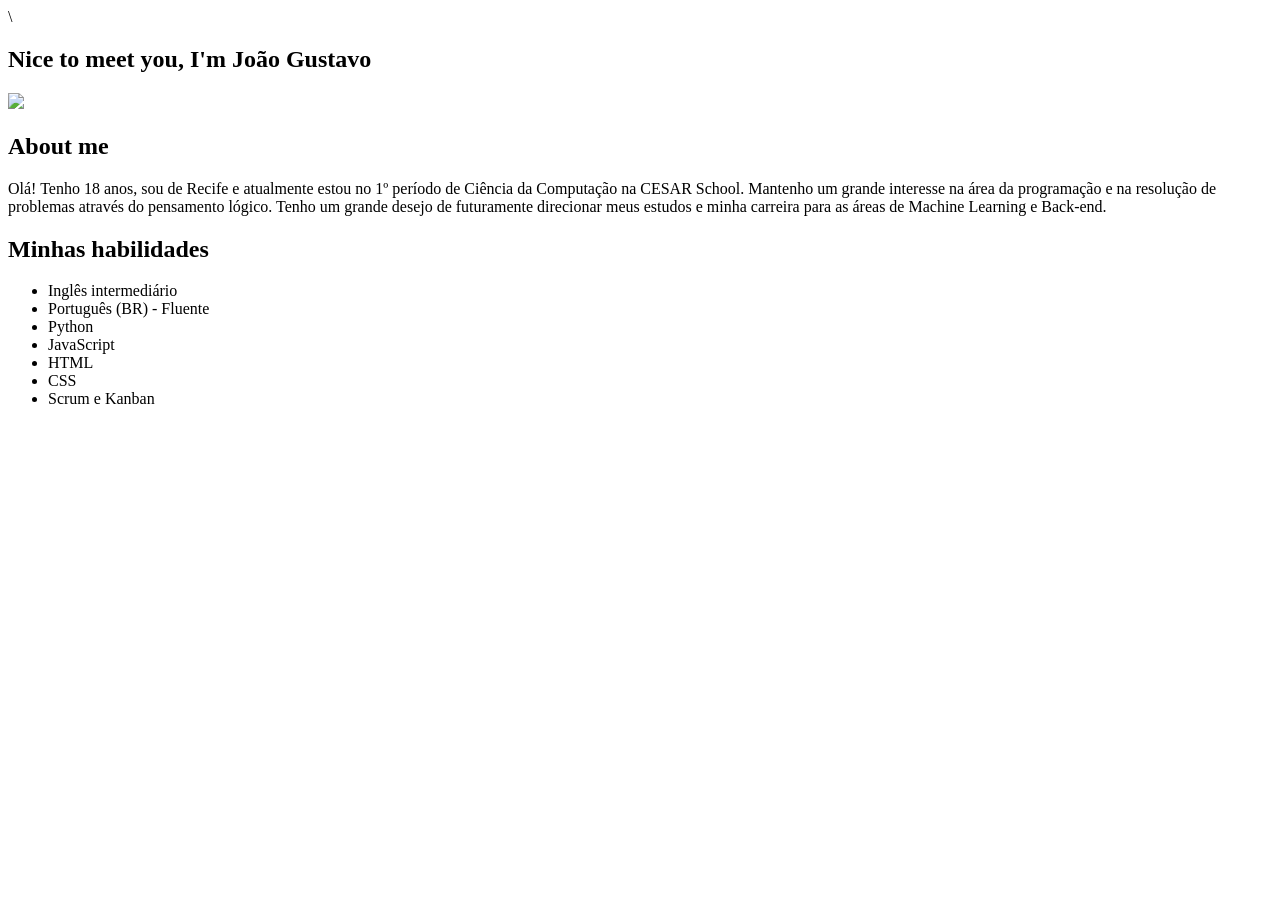
==== index.html @ 08a41e51 "Add files via upload" ====
<!DOCTYPE html>
<html lang="en">
<head>
    <meta charset="UTF-8">
    <meta name="viewport" content="width=device-width, initial-scale=1.0">
    <title>Portfólio João Gustavo</title>
</head>
<body>
    <section id="parte1">
        <div id="titulo">\
        <h1>Nice to meet you, I'm João Gustavo</h1>
        </div>
        <div>
        <img src="fotoport.jpg" width="200" > 
        </div>
    </section>
    <section id="Sobremim">
        <div>
        <h2>About me</h2>
        <p id="psobre">Olá! Tenho 18 anos, sou de Recife e atualmente estou no 1º período de Ciência da Computação na CESAR School. Mantenho um grande interesse na área da programação e na resolução de problemas através do pensamento lógico. Tenho um grande desejo de futuramente direcionar meus estudos e minha carreira para as áreas de Machine Learning e Back-end.
        </p>
        </div>

    </section>
    <section id="habilidades">
        <h2>Minhas habilidades</h2>
        <ul>
            <li>Inglês intermediário</li>
            <li>Português (BR) - Fluente</li>
            <li>Python</li>
            <li>JavaScript</li>
            <li>HTML</li>
            <li>CSS</li>
            <li>Scrum e Kanban</li>
        </ul>
    </section>
</body>
</html>
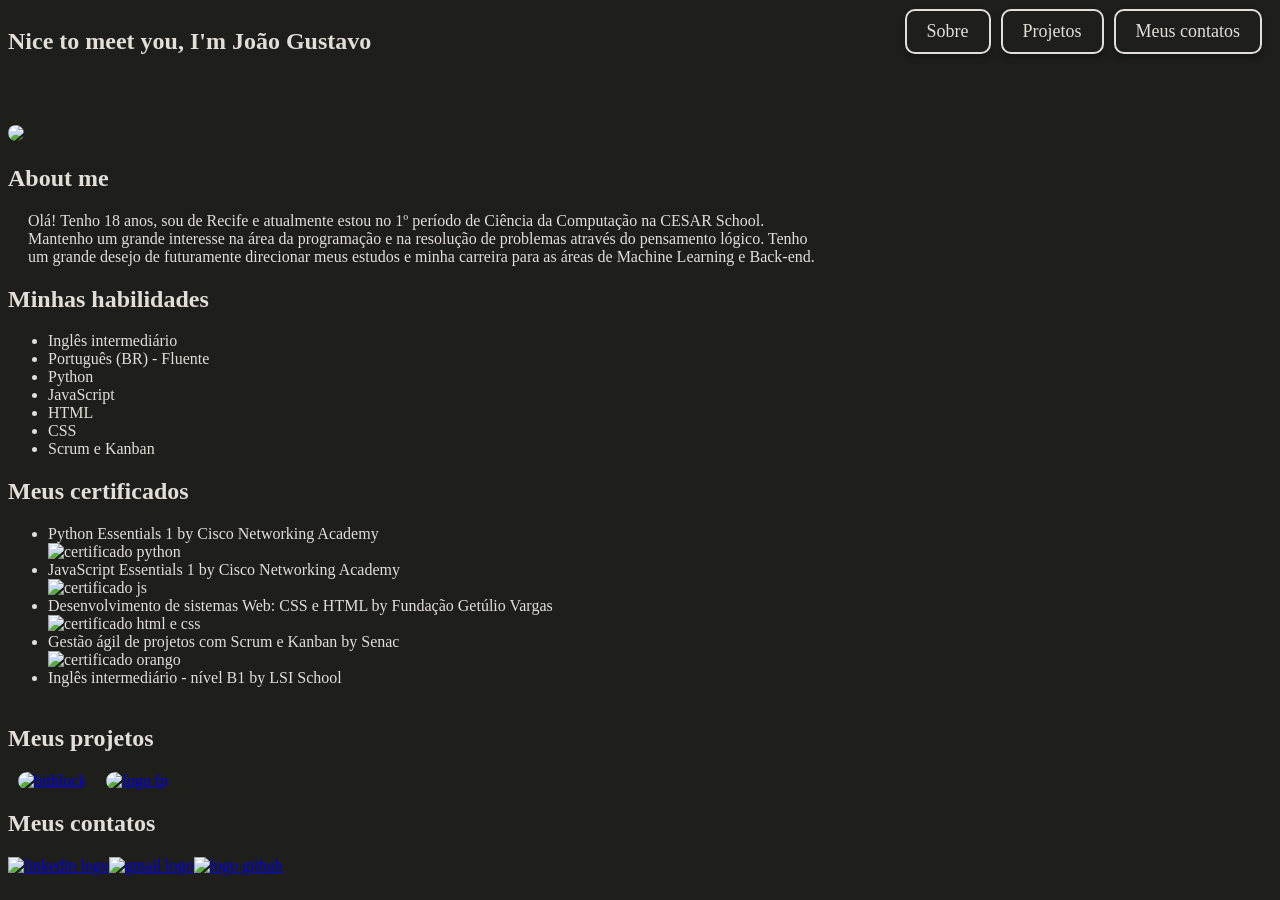
==== commit 16f2deeb: "Update index.html" ====
--- a/index.html
+++ b/index.html
@@ -4,20 +4,32 @@
     <meta charset="UTF-8">
     <meta name="viewport" content="width=device-width, initial-scale=1.0">
     <title>Portfólio João Gustavo</title>
+
+    <link rel="preconnect" href="https://fonts.googleapis.com">
+    <link rel="preconnect" href="https://fonts.gstatic.com" crossorigin>
+    <link href="https://fonts.googleapis.com/css2?family=Lora:ital,wght@0,400..700;1,400..700&display=swap" rel="stylesheet">
+
+    <link rel="stylesheet" href="style.css">
 </head>
 <body>
     <section id="parte1">
-        <div id="titulo">\
-        <h1>Nice to meet you, I'm João Gustavo</h1>
+         <header class="ptopo">
+          <h1>Nice to meet you, I'm João Gustavo</h1>
+           <div id="botoesup">
+            <a href="#Sobremim" class="botao-interativo">Sobre</a>
+            <a href="#projetos" class="botao-interativo">Projetos</a>
+            <a href="#contato" class="botao-interativo" >Meus contatos</a>
+          </div>
+         </header>
+        <div>
+        <img src="fotos/fotoport.jpg" width="200px" class="myphoto" > 
         </div>
-        <div>
-        <img src="fotoport.jpg" width="200" > 
-        </div>
+        
     </section>
     <section id="Sobremim">
         <div>
         <h2>About me</h2>
-        <p id="psobre">Olá! Tenho 18 anos, sou de Recife e atualmente estou no 1º período de Ciência da Computação na CESAR School. Mantenho um grande interesse na área da programação e na resolução de problemas através do pensamento lógico. Tenho um grande desejo de futuramente direcionar meus estudos e minha carreira para as áreas de Machine Learning e Back-end.
+        <p class="prgf">Olá! Tenho 18 anos, sou de Recife e atualmente estou no 1º período de Ciência da Computação na CESAR School. Mantenho um grande interesse na área da programação e na resolução de problemas através do pensamento lógico. Tenho um grande desejo de futuramente direcionar meus estudos e minha carreira para as áreas de Machine Learning e Back-end.
         </p>
         </div>
 
@@ -34,5 +46,63 @@
             <li>Scrum e Kanban</li>
         </ul>
     </section>
+    <section id="certificados">
+        <h2>Meus certificados</h2>
+        <ul>
+            <li>Python Essentials 1 by Cisco Networking Academy
+                <div>
+                    <img src="fotos/pye1.jpg" alt="certificado python" width="150px" >
+                </div>
+            </li>
+            <li>JavaScript Essentials 1 by Cisco Networking Academy
+                <div>
+                    <img src="fotos/jse1.jpg" alt="certificado js" width="150px" >
+                </div>
+            </li>
+            <li>Desenvolvimento de sistemas Web: CSS e HTML by Fundação Getúlio Vargas
+                <div>
+                    <img src="fotos/cssehtml.jpg" alt="certificado html e css" width="150px">
+                </div>
+            </li>
+            <li>Gestão ágil de projetos com Scrum e Kanban by Senac
+                <div>
+                    <img src="fotos/sek.jpg" alt="certificado orango" width="150px" >
+                </div>
+            </li>
+            <li>Inglês intermediário - nível B1 by LSI School 
+                <div>
+                    <img src="" alt="">
+                </div>
+            </li>
+        </ul>
+    </section>
+    <section id="projetos">
+        <h2>Meus projetos</h2>
+        <div id="pjs02">
+                <a href="bitblock.html">
+                    <img src="fotos/bitblock.jpeg" alt="bitblock" class="pjs imagem-interativa">
+                </a>
+        
+                <a href="fitplanner.html">
+                    <img src="fotos/ftlogo.png" alt="logo fp" class="pjs imagem-interativa" >
+                </a>
+                
+    </section>
+    <section id="contato">
+        <h2>Meus contatos</h2>
+        <div id="ctt">
+            <a href="https://www.linkedin.com/in/jo%C3%A3o-gustavo-vieira-fernandes-pedrosa-949b603b7/" target="_blank">
+                  <img src="https://raw.githubusercontent.com/maurodesouza/profile-readme-generator/master/src/assets/icons/social/linkedin/default.svg" width="52" height="40" alt="linkedin logo" class="imagem-interativa"  />
+            </a>
+        
+            <a href="mailto:jgvfpedrosa@icloud.com" target="_blank">
+                 <img src="https://raw.githubusercontent.com/maurodesouza/profile-readme-generator/master/src/assets/icons/social/gmail/default.svg" width="52" height="40" alt="gmail logo" crossorigin="anonymousimagem-interativa" />
+            </a>
+        
+            <a href="https://github.com/joaogpedrosa" target="_blank">
+                <img src="fotos/logogh.svg" alt="logo github" width="52" height="40" class="imagem-interativa" >
+            </a>
+        </div>
+    </section>
 </body>
-</html>+</html>
--- a/style.css
+++ b/style.css
@@ -0,0 +1,99 @@
+body {
+  color: #E2DFD9 ;
+  background-color: #1E1E1A;
+  font-family: "Century Schoolbook", "New Century Schoolbook", "Century Schoolbook L", "Georgia", serif;
+   
+  
+}
+
+.myphoto{
+   border-radius: 50%;
+   
+  
+}
+
+.pjs{
+    
+    width: 300px;
+    height: 150px;
+    object-fit: cover; 
+    border-radius: 15px;;
+}
+#ctt {
+    display: flex;
+    flex-direction: row;
+    gap: 20pxpx; 
+}
+#botoesup{
+    display: flex;
+    justify-content: flex-end;
+    gap: 10px;
+
+    margin-top: 0px;
+    margin-bottom: 20px;
+    margin-right: 10px;
+}
+
+.botao-interativo {
+    display: inline-block;
+    padding: 10px 20px;
+    font-size: 18px;
+    text-decoration: none;
+    font-family: "Century Schoolbook", serif;
+    color: #E2DFD9; 
+    background-color: transparent;
+    border: 2px solid #E2DFD9; 
+    border-radius: 10px;
+    box-shadow: 0px 4px 6px rgba(0, 0, 0, 0.3);
+    transition: all 0.3s ease;
+    cursor: pointer;
+}
+
+.botao-interativo:hover {
+    transform: scale(1.20);
+    box-shadow: 0px 8px 15px rgba(0, 0, 0, 0.5);
+    background-color: #E2DFD9;
+    color: #1E1E1A;
+}
+
+.ptopo{
+    display: flex;
+    justify-content: space-between;
+    align-items: center;
+    margin-bottom: 50px;
+}
+
+p{
+    max-width: 800px;
+    margin: 0 auto 0 0;
+    padding: 0 20px;
+   text-align: left;
+}
+
+.imagem-interativa{
+    transition: all 0.3s ease !important;
+    cursor: pointer;
+    
+    transform: scale(1) !important;
+}
+
+.imagem-interativa:hover{
+    transform: scale(1.05) !important; 
+    
+    box-shadow: 0px 8px 15px rgba(0, 0, 0, 0.5);
+    z-index: 10
+}
+
+.volta{
+    display: flex;
+    flex-direction: row;
+    justify-content: space-between;
+}
+
+#pjs02{
+    display: flex;
+    flex-direction: row;
+    justify-content: flex-start;
+    gap: 20px;
+    margin-left: 10px;
+}
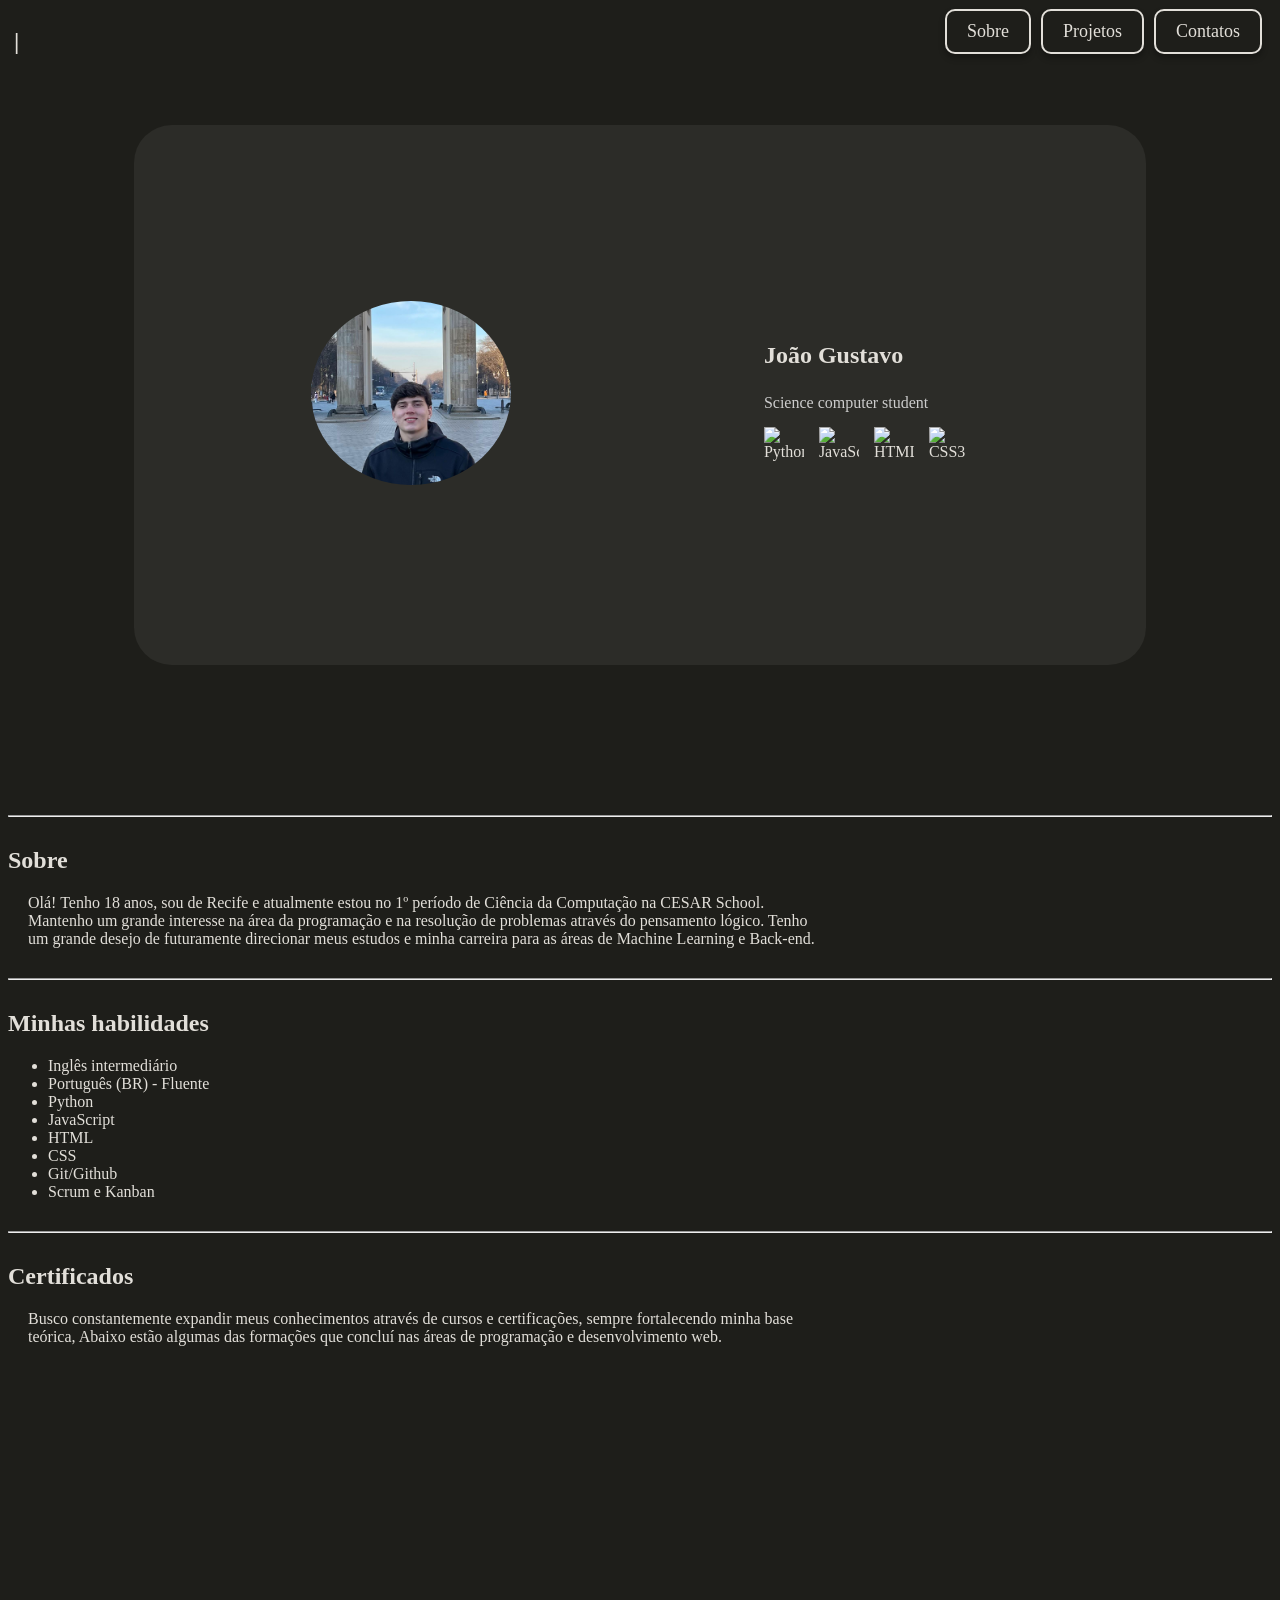
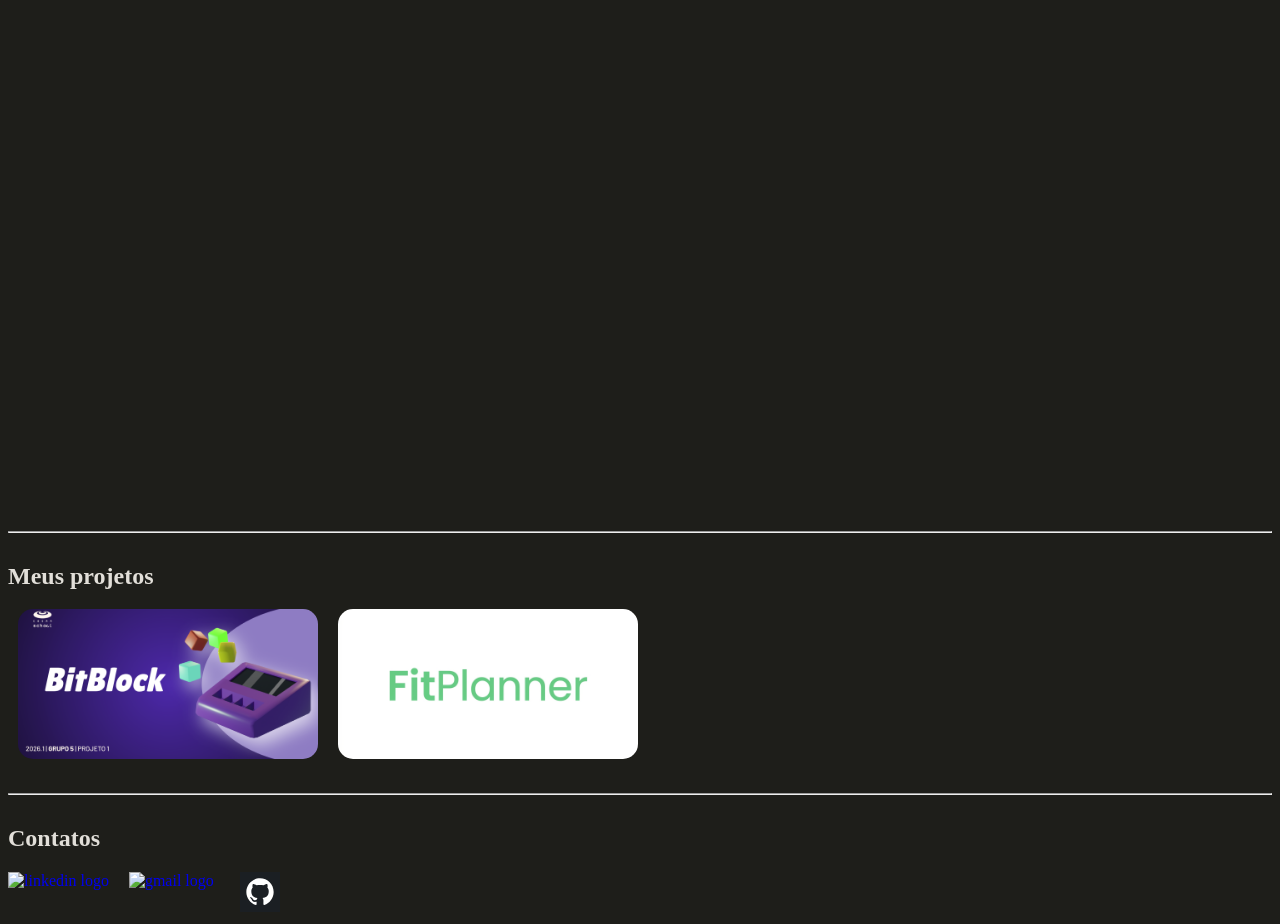
==== commit 280b0823: "Update index.html" ====
--- a/index.html
+++ b/index.html
@@ -14,25 +14,43 @@
 <body>
     <section id="parte1">
          <header class="ptopo">
-          <h1>Nice to meet you, I'm João Gustavo</h1>
+         
+          <h1 id="titulo-digitado">&nbsp;</h1>
            <div id="botoesup">
             <a href="#Sobremim" class="botao-interativo">Sobre</a>
             <a href="#projetos" class="botao-interativo">Projetos</a>
-            <a href="#contato" class="botao-interativo" >Meus contatos</a>
+            <a href="#contato" class="botao-interativo" >Contatos</a>
           </div>
          </header>
-        <div>
-        <img src="fotos/fotoport.jpg" width="200px" class="myphoto" > 
+        <div class="lol">
+    <div class="lol1">
+        
+        <img src="fotos/fotoport.jpg" width="200" class="myphoto" alt="Foto de João Gustavo">
+    </div>
+    
+    <div class="lol2">
+       
+        <h2>João Gustavo</h2>
+        <p>Science computer student</p>
+        
+        <div class="tech-stacks">
+            <img src="https://cdn.jsdelivr.net/gh/devicons/devicon@latest/icons/python/python-original.svg" alt="Python" title="Python">
+            <img src="https://cdn.jsdelivr.net/gh/devicons/devicon@latest/icons/javascript/javascript-original.svg" alt="JavaScript" title="JavaScript">
+            <img src="https://cdn.jsdelivr.net/gh/devicons/devicon@latest/icons/html5/html5-original.svg" alt="HTML5" title="HTML5">
+            <img src="https://cdn.jsdelivr.net/gh/devicons/devicon@latest/icons/css3/css3-original.svg" alt="CSS3" title="CSS3">
         </div>
+    </div>
+</div>
         
     </section>
-    <section id="Sobremim">
+    <hr>
+    <section id="sobremim">
         <div>
-        <h2>About me</h2>
+        <h2>Sobre</h2>
         <p class="prgf">Olá! Tenho 18 anos, sou de Recife e atualmente estou no 1º período de Ciência da Computação na CESAR School. Mantenho um grande interesse na área da programação e na resolução de problemas através do pensamento lógico. Tenho um grande desejo de futuramente direcionar meus estudos e minha carreira para as áreas de Machine Learning e Back-end.
         </p>
         </div>
-
+     <hr>
     </section>
     <section id="habilidades">
         <h2>Minhas habilidades</h2>
@@ -43,66 +61,85 @@
             <li>JavaScript</li>
             <li>HTML</li>
             <li>CSS</li>
+            <li>Git/Github</li>
             <li>Scrum e Kanban</li>
         </ul>
     </section>
+    <hr>
     <section id="certificados">
-        <h2>Meus certificados</h2>
-        <ul>
-            <li>Python Essentials 1 by Cisco Networking Academy
-                <div>
-                    <img src="fotos/pye1.jpg" alt="certificado python" width="150px" >
-                </div>
-            </li>
-            <li>JavaScript Essentials 1 by Cisco Networking Academy
-                <div>
-                    <img src="fotos/jse1.jpg" alt="certificado js" width="150px" >
-                </div>
-            </li>
-            <li>Desenvolvimento de sistemas Web: CSS e HTML by Fundação Getúlio Vargas
-                <div>
-                    <img src="fotos/cssehtml.jpg" alt="certificado html e css" width="150px">
-                </div>
-            </li>
-            <li>Gestão ágil de projetos com Scrum e Kanban by Senac
-                <div>
-                    <img src="fotos/sek.jpg" alt="certificado orango" width="150px" >
-                </div>
-            </li>
-            <li>Inglês intermediário - nível B1 by LSI School 
-                <div>
-                    <img src="" alt="">
-                </div>
-            </li>
-        </ul>
+        <div class="secao-certificados">
+    <h2>Certificados</h2>
+    <p>Busco constantemente expandir meus conhecimentos através de cursos e certificações, sempre fortalecendo minha base teórica,
+         Abaixo estão algumas das formações que concluí nas áreas de programação e desenvolvimento web.</p>
+
+    <div class="container-cards">
+        
+        <div class="card-certificado escondido">
+            <h3>Python Essentials 1</h3>
+            <p class="subtitulo">Cisco Networking Academy</p>
+            <img src="fotos/pye1.jpg" alt="Certificado Python">
+        </div>
+
+        <div class="card-certificado escondido">
+            <h3>JavaScript Essentials 1</h3>
+            <p class="subtitulo">Cisco Networking Academy</p>
+            <img src="fotos/jse1.jpg" alt="Certificado JavaScript">
+        </div>
+        
+        <div class="card-certificado escondido lsi">
+            <h3>Inglês intermediário - nível B1</h3>
+            <p class="subtitulo">LSI Education</p>
+           
+            <img src="fotos/inglsi.jpg" alt="Certificado Inglês LSI" height="100">
+        </div>
+        
+        <div class="card-certificado escondido">
+            <h3>Desenvolvimento de sistemas Web: CSS e HTML</h3>
+            <p class="subtitulo">Fundação Getúlio Vargas</p>
+            <img src="fotos/cssehtml.jpg" alt="Certificado CSS e HTML FGV">
+        </div>
+
+        <div class="card-certificado escondido">
+            <h3>Gestão ágil de projetos com Scrum e Kanban</h3>
+            <p class="subtitulo">Senac</p>
+            <img src="fotos/sek.jpg" alt="Certificado Scrum Senac">
+        </div>
+
+    </div>
+</div>
+      <hr>    
     </section>
     <section id="projetos">
         <h2>Meus projetos</h2>
         <div id="pjs02">
                 <a href="bitblock.html">
-                    <img src="fotos/bitblock.jpeg" alt="bitblock" class="pjs imagem-interativa">
+                    <img src="fotos/btblc.png" alt="bitblock" class="pjs imagem-interativa">
                 </a>
         
                 <a href="fitplanner.html">
-                    <img src="fotos/ftlogo.png" alt="logo fp" class="pjs imagem-interativa" >
+                    <img src="fotos/ftlogo.png" alt="logo fp" class="pjs imagem-interativa">
                 </a>
-                
+        </div> 
     </section>
+    <hr>
     <section id="contato">
-        <h2>Meus contatos</h2>
+        <h2>Contatos</h2>
         <div id="ctt">
             <a href="https://www.linkedin.com/in/jo%C3%A3o-gustavo-vieira-fernandes-pedrosa-949b603b7/" target="_blank">
-                  <img src="https://raw.githubusercontent.com/maurodesouza/profile-readme-generator/master/src/assets/icons/social/linkedin/default.svg" width="52" height="40" alt="linkedin logo" class="imagem-interativa"  />
+                  
+                  <img src="https://raw.githubusercontent.com/maurodesouza/profile-readme-generator/master/src/assets/icons/social/linkedin/default.svg" width="52" height="40" alt="linkedin logo" class="imagem-interativa">
             </a>
         
-            <a href="mailto:jgvfpedrosa@icloud.com" target="_blank">
-                 <img src="https://raw.githubusercontent.com/maurodesouza/profile-readme-generator/master/src/assets/icons/social/gmail/default.svg" width="52" height="40" alt="gmail logo" crossorigin="anonymousimagem-interativa" />
+            <a href="mailto:jgvfp@cesar.school" target="_blank">
+                
+                 <img src="https://raw.githubusercontent.com/maurodesouza/profile-readme-generator/master/src/assets/icons/social/gmail/default.svg" width="52" height="40" alt="gmail logo" crossorigin="anonymous" class="imagem-interativa">
             </a>
         
             <a href="https://github.com/joaogpedrosa" target="_blank">
-                <img src="fotos/logogh.svg" alt="logo github" width="52" height="40" class="imagem-interativa" >
+                <img src="fotos/logogh.svg" alt="logo github" width="52" height="40" class="imagem-interativa">
             </a>
         </div>
     </section>
+    <script src="use.js"></script>
 </body>
 </html>
--- a/style.css
+++ b/style.css
@@ -6,6 +6,14 @@
   
 }
 
+hr{
+    align-items: center;
+    max-width: 100%;
+    margin-top: 30px;
+    margin-bottom: 30px;
+    color: #E2DFD9;
+}
+
 .myphoto{
    border-radius: 50%;
    
@@ -19,11 +27,13 @@
     object-fit: cover; 
     border-radius: 15px;;
 }
+
 #ctt {
     display: flex;
     flex-direction: row;
-    gap: 20pxpx; 
-}
+    gap: 20px; 
+}
+
 #botoesup{
     display: flex;
     justify-content: flex-end;
@@ -85,9 +95,10 @@
 }
 
 .volta{
-    display: flex;
-    flex-direction: row;
-    justify-content: space-between;
+  display: flex;
+  justify-content: center; 
+  align-items: center;
+  margin-top: 200px;
 }
 
 #pjs02{
@@ -97,3 +108,308 @@
     gap: 20px;
     margin-left: 10px;
 }
+
+
+.container-cards {
+    display: grid;
+    grid-template-columns: repeat(3, 1fr);
+    gap: 30px;   
+    margin-top: 30px;
+}
+
+.card-certificado {
+    background-color: #2C2C28; 
+    border-radius: 15px;
+    padding: 30px;
+    box-sizing: border-box;
+    transition: transform 0.3s ease, box-shadow 0.3s ease;
+}
+
+.card-certificado:hover {
+    transform: scale(1.03); 
+    box-shadow: 0px 8px 20px rgba(0, 0, 0, 0.6);
+}
+
+.card-certificado h3 {
+    margin: 0;
+    font-size: 18px;
+    color: #E2DFD9;
+    font-family: "Century Schoolbook", serif;
+}
+
+.card-certificado .subtitulo {
+    margin-top: 5px;
+    margin-bottom: 15px;
+    font-size: 14px;
+    color: #A09D98; 
+    padding: 0;     
+}
+
+.card-certificado:not(.lsi) img {
+    width: 100%;
+    height: 220px; 
+    object-fit: contain; 
+    border-radius: 8px;
+    display: block;
+    margin: 0 auto;
+}
+
+.lsi img {
+    width: 100%;
+    height: 220px;
+    object-fit: contain;
+    border-radius: 8px;
+}
+
+@media (min-width: 901px) {
+    .lsi {
+        grid-row: span 2;
+        display: flex;
+        flex-direction: column;
+    }
+
+    .lsi img {
+        flex-grow: 1;
+        height: auto;
+        max-height: 580px;
+    }
+}
+
+@media (max-width: 900px) {
+    .container-cards { 
+        grid-template-columns: repeat(2, 1fr);
+    } 
+}
+
+@media (max-width: 600px) {
+    .container-cards { 
+        grid-template-columns: 1fr;
+    } 
+}
+
+#ctt a {
+    text-decoration: none !important;
+}
+
+
+.lol{
+    display: flex;
+    flex-direction: row;
+    justify-content: center;
+    align-items: center;
+    gap: 25%;
+    background-color: #2C2C28;
+    border-radius: 1cm;
+    padding: auto;
+    max-width: 80%;
+    min-height: 60vh;
+    margin: 0 auto;
+}
+.lol2 {
+    display: flex;
+    flex-direction: column;
+    align-items: flex-start;
+    justify-content: center;
+    gap: 5px;
+    text-align: left;
+}
+
+.lol2 h3, 
+.lol2 p {
+    margin: 0;
+    padding: 0;
+    text-align: left;
+    width: 100%;
+}
+
+.lol2 p {
+    color: #cccccc; 
+    margin-bottom: 10px;
+}
+.tech-stacks {
+    display: flex;
+    flex-direction: row;
+    align-items: center;
+    gap: 15px;
+}
+
+.tech-stacks img {
+    width: 40px;
+    height: 40px;
+    transition: transform 0.3s ease;
+
+}
+
+.tech-stacks img:hover {
+    transform: scale(1.2);
+}
+
+#parte1{
+    margin-bottom: 150px;
+}
+
+
+
+.ftsprojetos {
+    display: flex;
+    flex-direction: row;
+    justify-content: flex-start; 
+    align-items: center;
+    gap: 24px;
+}
+
+.foto-item {
+    display: flex;
+    flex-direction: column;
+    align-items: center;
+    justify-content: fle;
+    padding: 24px 32px;        
+    color: #E2DFD9;
+    background-color: #2C2C28;
+    border-radius: 10px;
+    font-family: "Century Schoolbook", "New Century Schoolbook", "Century Schoolbook L", "Georgia", serif;
+}
+
+.non{
+    display: flex;
+    flex-direction: column;
+    justify-content: flex-start;
+    align-items: flex-start;
+    gap: 30px;
+}
+
+.escondido {
+    opacity: 0;
+    transform: translateY(50px);
+    transition: opacity 0.8s ease-out, transform 0.8s ease-out;
+}
+
+.mostrar {
+    opacity: 1;
+    transform: translateY(0);
+}
+
+#titulo-digitado::after {
+  content: '|';
+  animation: piscar 0.7s step-end infinite;
+}
+
+@keyframes piscar {
+  0%, 100% { opacity: 1; }
+  50%       { opacity: 0; }
+}
+
+/* ── TABLET (max 768px) ── */
+@media (max-width: 768px) {
+
+  .ptopo {
+    flex-direction: column;
+    align-items: flex-start;
+    gap: 16px;
+  }
+
+  #botoesup {
+    justify-content: flex-start;
+    flex-wrap: wrap;
+  }
+
+  .lol {
+    flex-direction: column;
+    gap: 30px;
+    max-width: 95%;
+    min-height: auto;
+    padding: 40px 20px;
+    text-align: center;
+  }
+
+  .lol2 {
+    align-items: center;
+  }
+
+  .lol2 h3,
+  .lol2 p {
+    text-align: center;
+  }
+
+  .tech-stacks {
+    justify-content: center;
+  }
+
+  #pjs02 {
+    flex-wrap: wrap;
+    justify-content: center;
+  }
+
+  .pjs {
+    width: 100%;
+    max-width: 340px;
+    height: auto;
+  }
+
+  .ftsprojetos {
+    flex-direction: column;
+    align-items: center;
+  }
+
+  #ctt {
+    flex-wrap: wrap;
+    justify-content: center;
+  }
+
+  p {
+    padding: 0 10px;
+  }
+}
+
+/* ── MOBILE (max 480px) ── */
+@media (max-width: 480px) {
+
+  h1 {
+    font-size: 22px;
+  }
+
+  h2 {
+    font-size: 20px;
+  }
+
+  .botao-interativo {
+    font-size: 14px;
+    padding: 8px 14px;
+  }
+
+  .myphoto {
+    width: 150px !important;
+  }
+
+  .lol {
+    padding: 30px 16px;
+  }
+
+  .card-certificado {
+    padding: 20px;
+  }
+}
+
+.ftsprojetos {
+    display: flex;
+    flex-wrap: wrap;
+    gap: 20px;
+    justify-content: center;
+    margin-top: 20px;
+    padding: 10px;
+}
+
+.foto-item {
+    max-width: 100%;
+    height: auto;
+    width: 400px;
+    border-radius: 10px;
+    box-shadow: 0 4px 8px rgba(0, 0, 0, 0.2);
+    object-fit: cover;
+}
+
+@media (max-width: 600px) {
+    .foto-item {
+        width: 100%;
+    }
+}
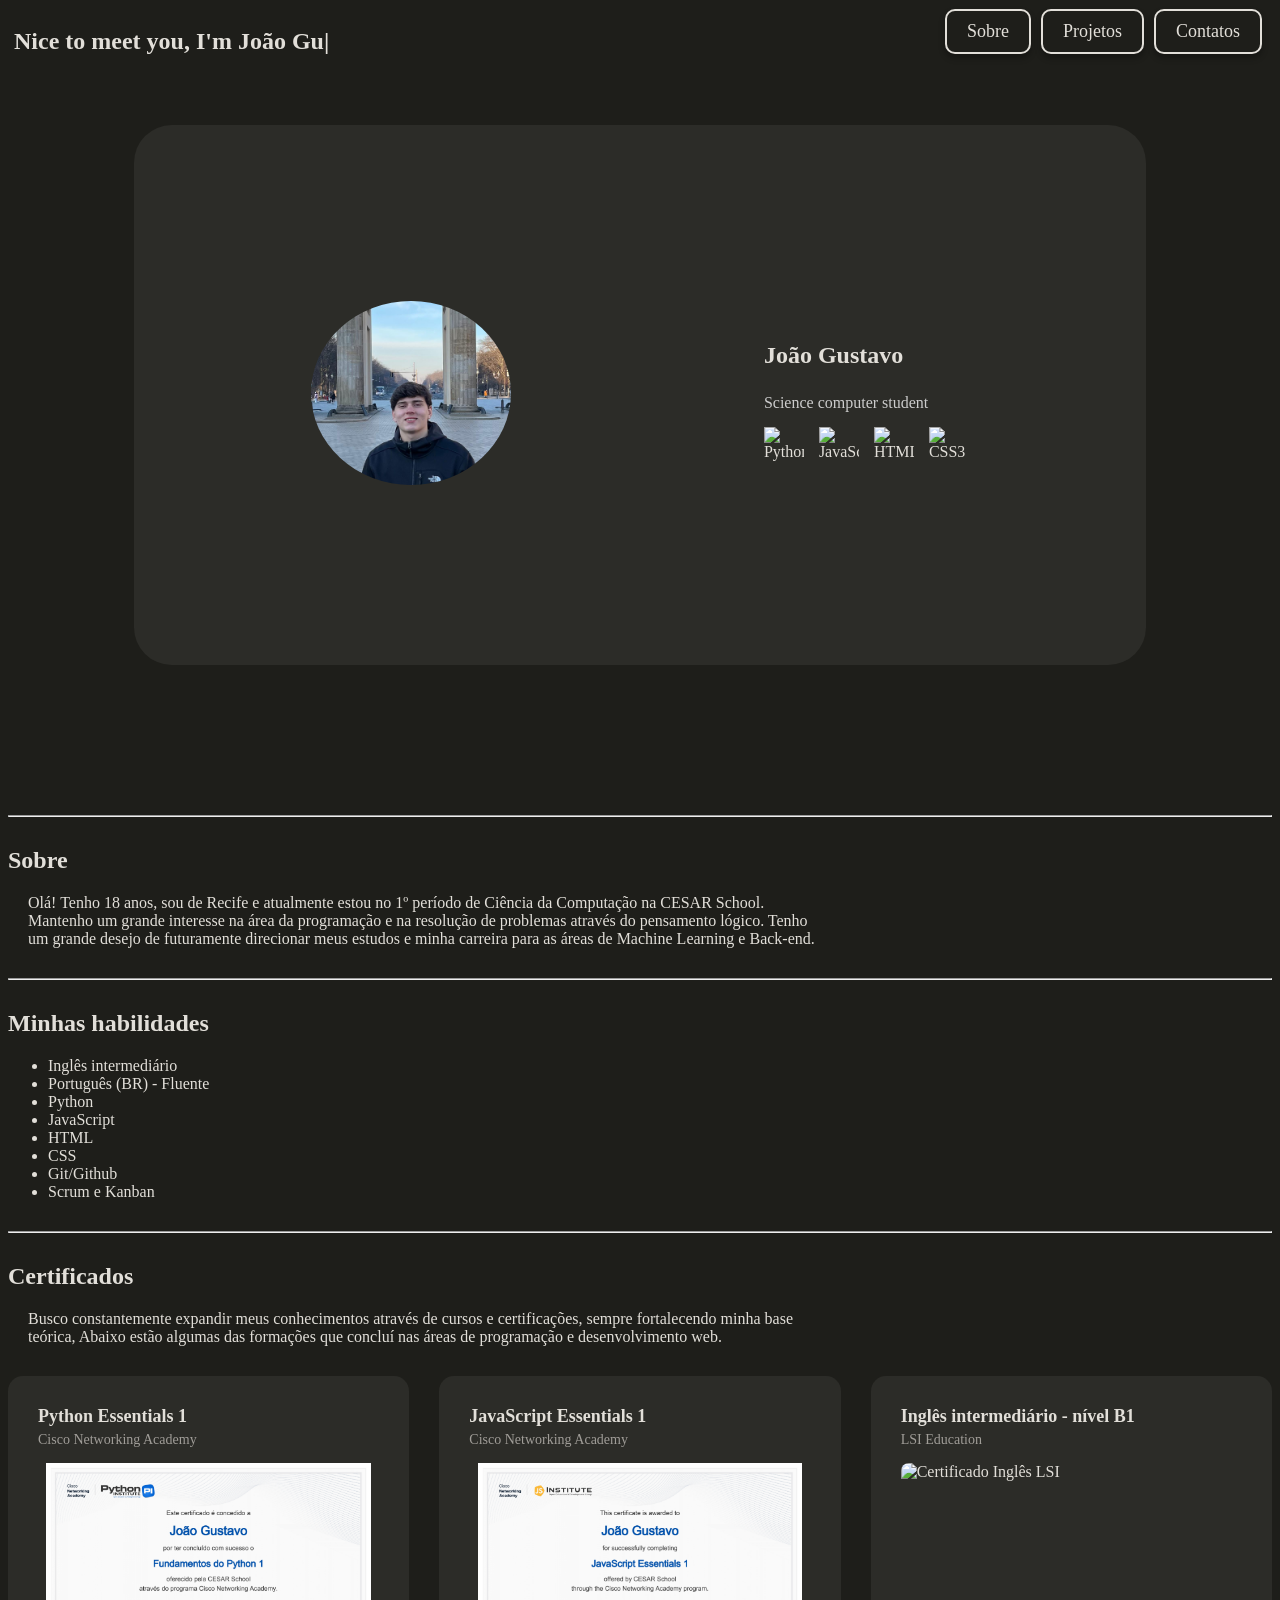
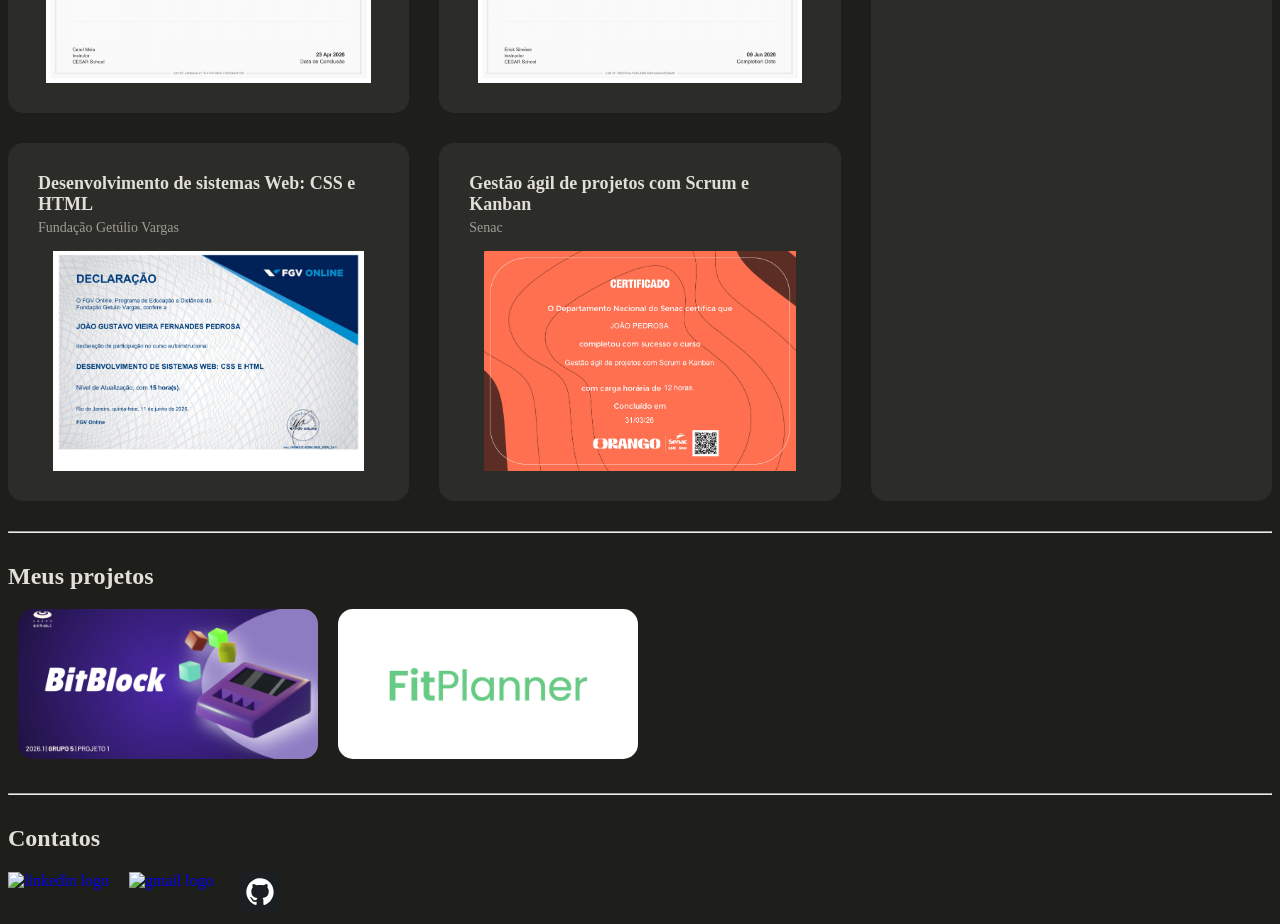
==== commit 5ad64c89: "Update index.html" ====
--- a/index.html
+++ b/index.html
@@ -125,7 +125,7 @@
     <section id="contato">
         <h2>Contatos</h2>
         <div id="ctt">
-            <a href="https://www.linkedin.com/in/jo%C3%A3o-gustavo-vieira-fernandes-pedrosa-949b603b7/" target="_blank">
+            <a href="https://www.linkedin.com/in/joão-gustavo-pedrosa/" target="_blank">
                   
                   <img src="https://raw.githubusercontent.com/maurodesouza/profile-readme-generator/master/src/assets/icons/social/linkedin/default.svg" width="52" height="40" alt="linkedin logo" class="imagem-interativa">
             </a>
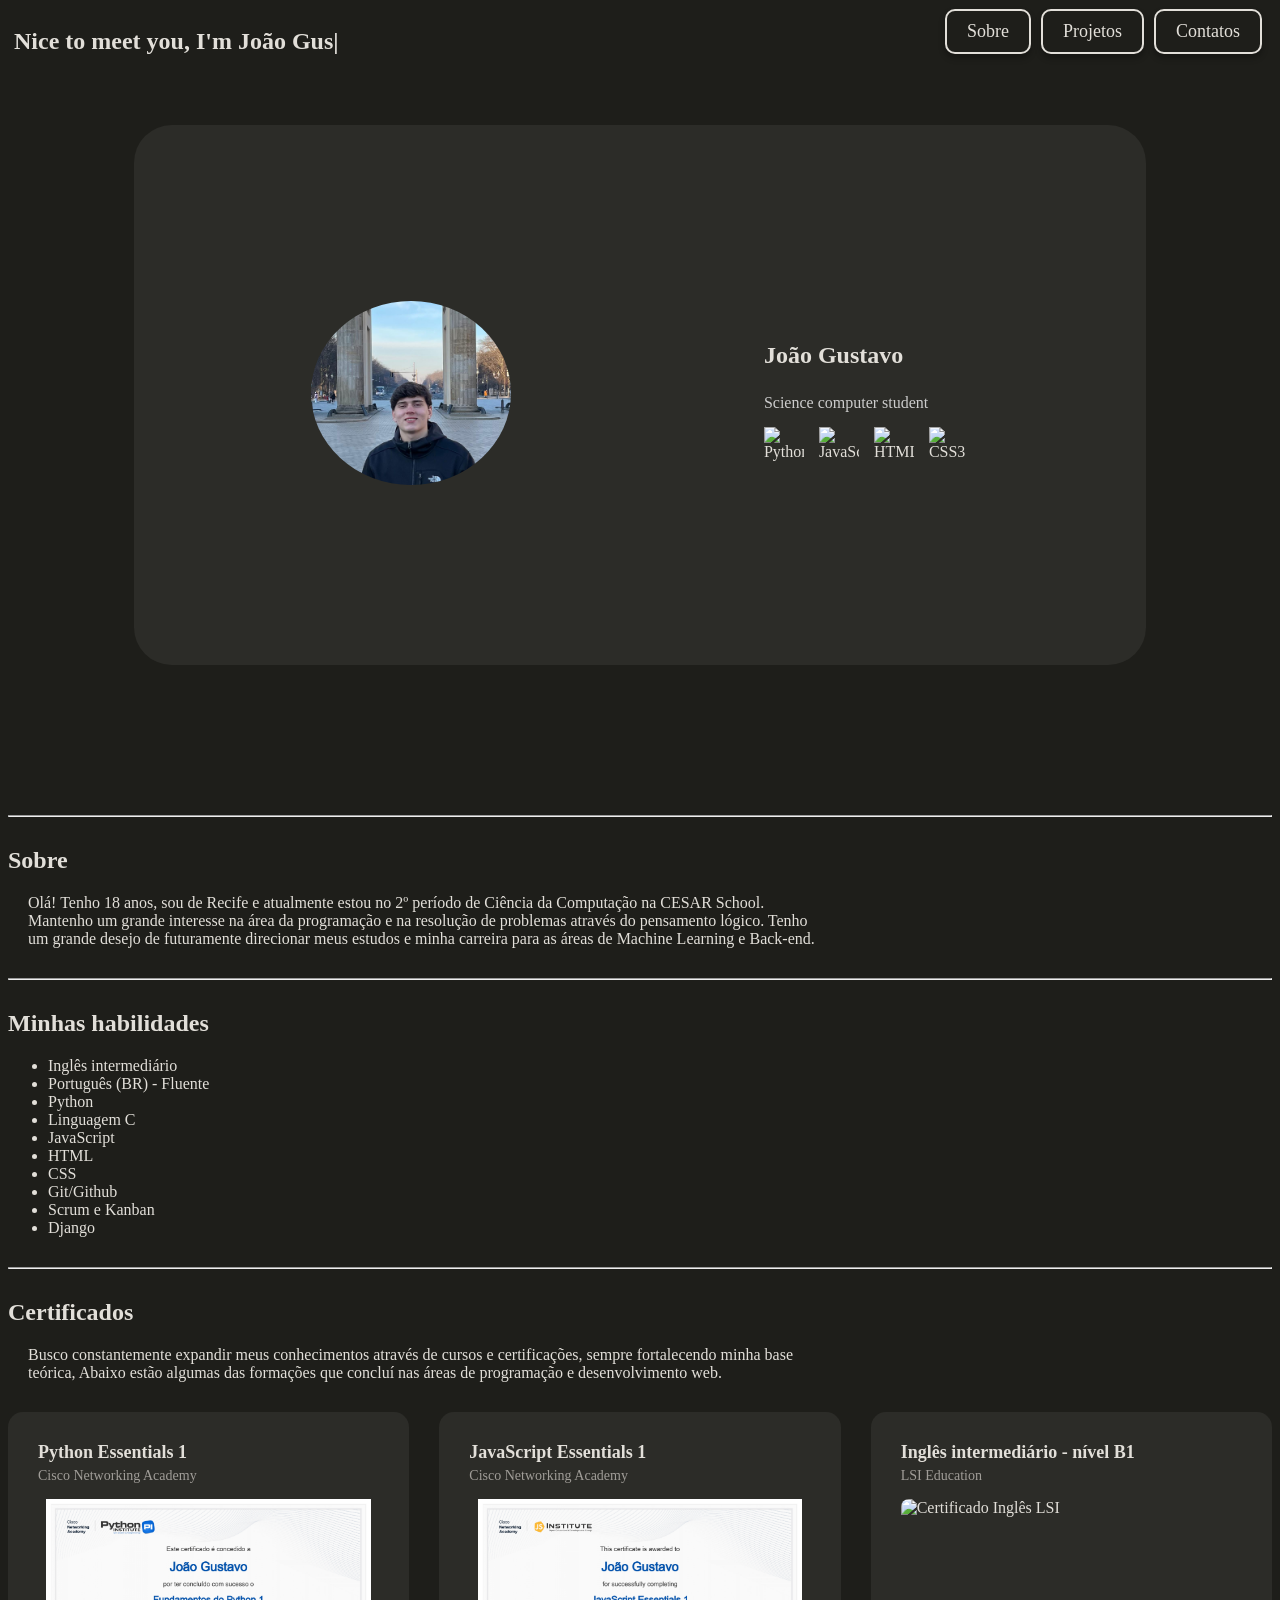
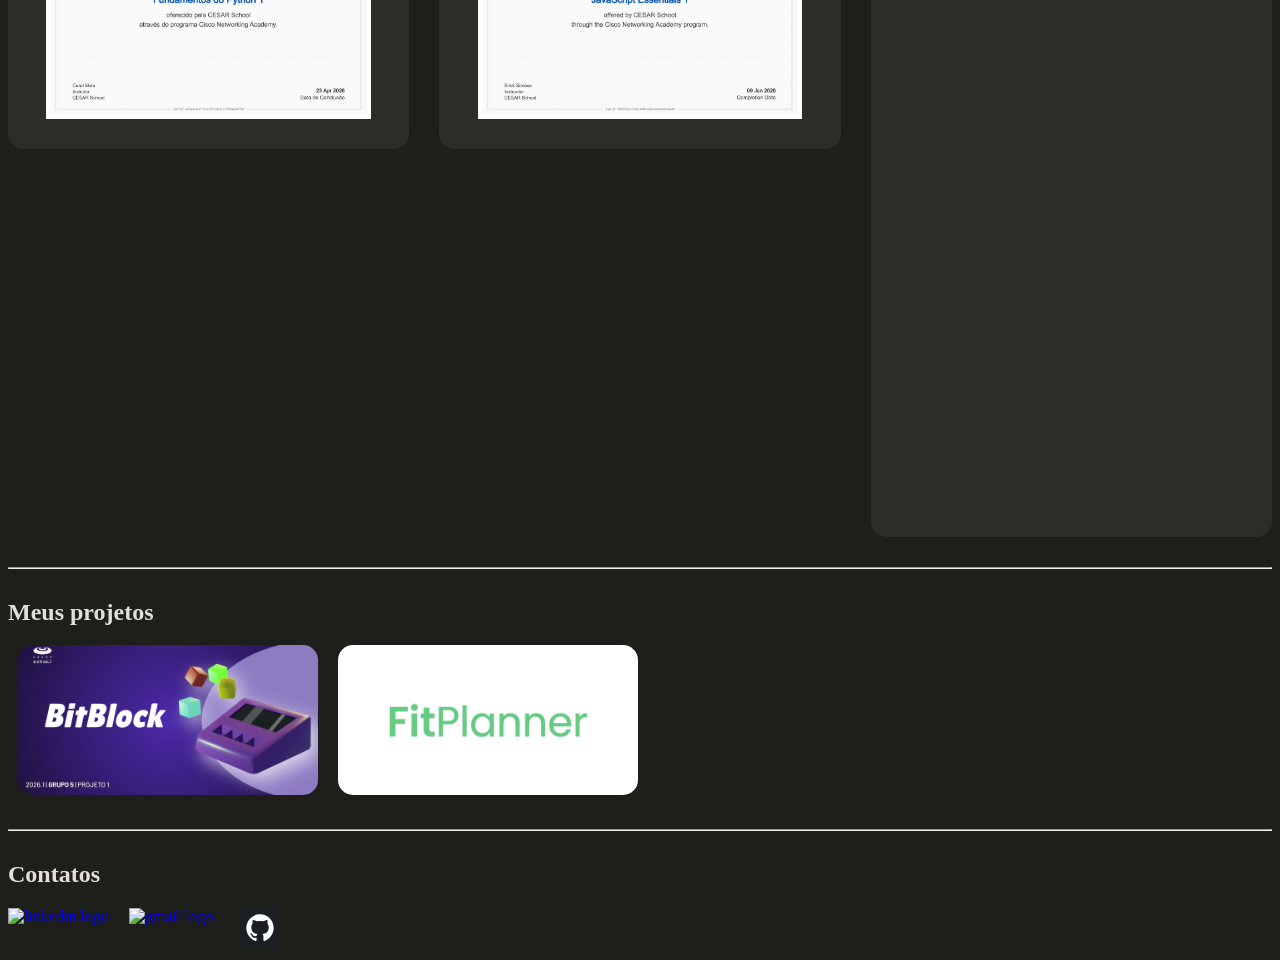
==== commit cc05c78e: "Update index.html" ====
--- a/index.html
+++ b/index.html
@@ -47,7 +47,8 @@
     <section id="sobremim">
         <div>
         <h2>Sobre</h2>
-        <p class="prgf">Olá! Tenho 18 anos, sou de Recife e atualmente estou no 1º período de Ciência da Computação na CESAR School. Mantenho um grande interesse na área da programação e na resolução de problemas através do pensamento lógico. Tenho um grande desejo de futuramente direcionar meus estudos e minha carreira para as áreas de Machine Learning e Back-end.
+        <p class="prgf">Olá! Tenho 18 anos, sou de Recife e atualmente estou no 2º período de Ciência da Computação na CESAR School.
+            Mantenho um grande interesse na área da programação e na resolução de problemas através do pensamento lógico. Tenho um grande desejo de futuramente direcionar meus estudos e minha carreira para as áreas de Machine Learning e Back-end.
         </p>
         </div>
      <hr>
@@ -58,11 +59,13 @@
             <li>Inglês intermediário</li>
             <li>Português (BR) - Fluente</li>
             <li>Python</li>
+            <li>Linguagem C</li>
             <li>JavaScript</li>
             <li>HTML</li>
             <li>CSS</li>
             <li>Git/Github</li>
             <li>Scrum e Kanban</li>
+            <li>Django</li>
         </ul>
     </section>
     <hr>
